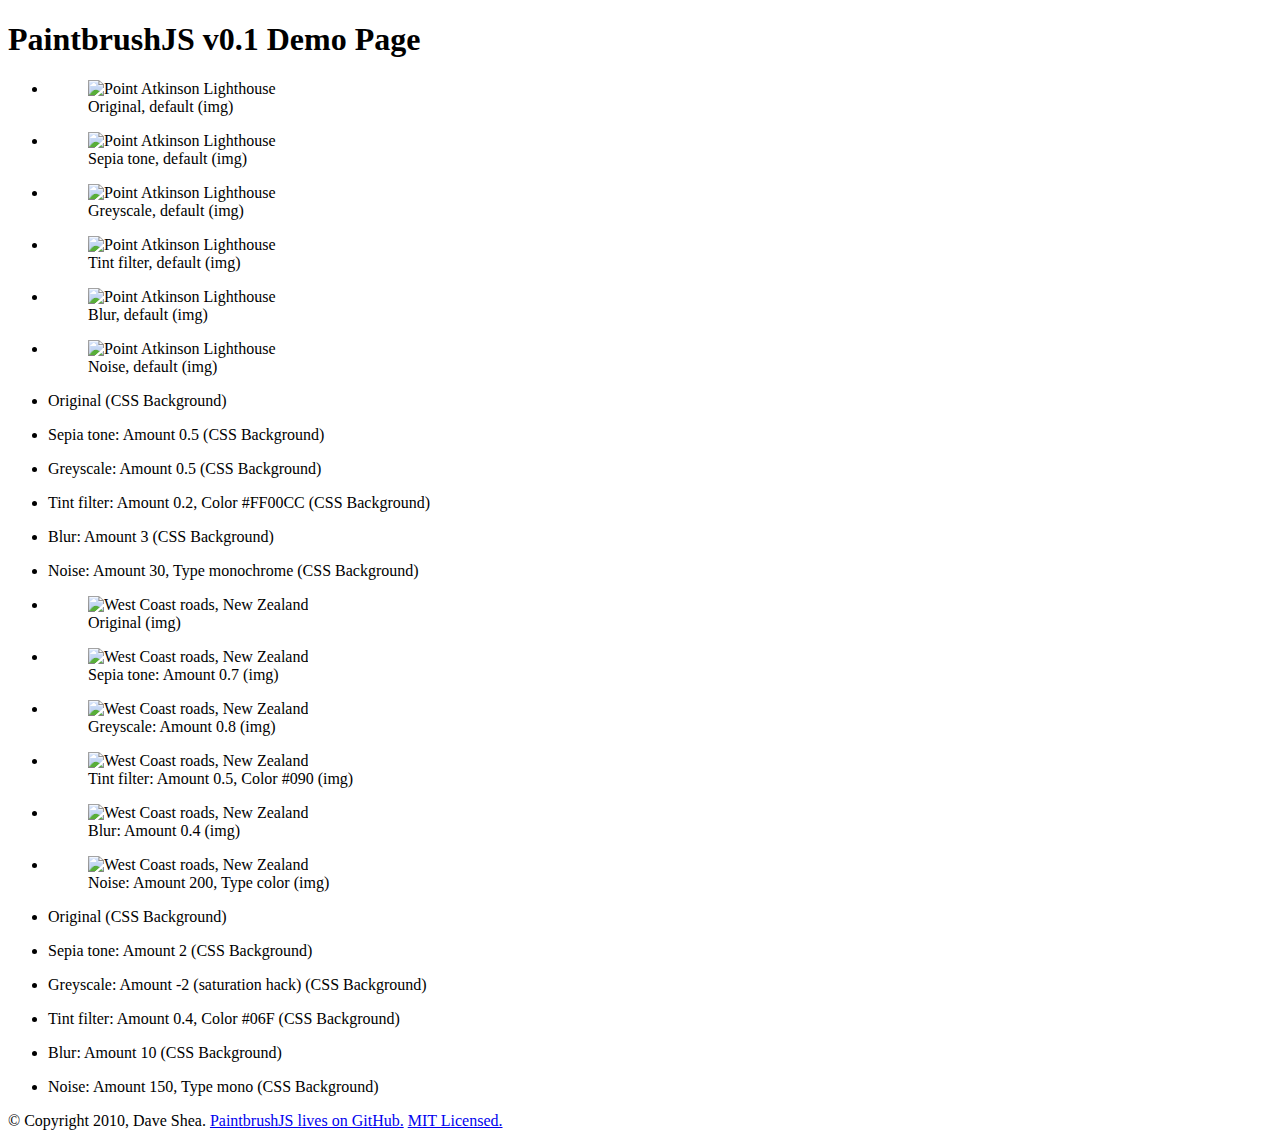
==== demo/index.html @ 7c208dc5 "" ====
<!doctype html>
<html>
	<head>
		<title>PaintbrushJS v0.1 Demo Page</title>
		<meta charset="utf-8" />

                <!--Scripts-->
		<script type="text/javascript" src="script/common.js"></script>
		<script type="text/javascript" src="script/paintbrush-0.1.js"></script>
                <!--End Scripts-->

		<link rel="stylesheet" type="text/css" href="style.css" />
	</head>
	<body>
		
		<h1>PaintbrushJS v0.1 Demo Page</h1>
		
		<ul class="odd">
			<li>
				<figure>
					<img src="images/240-lighthouse.jpg" width="240" height="160" alt="Point Atkinson Lighthouse">
					<figcaption>Original, default (img)</figcaption>
				</figure>
			</li>
			<li>
				<figure>
					<img src="images/240-lighthouse.jpg" class="filter-sepia" width="240" height="160" alt="Point Atkinson Lighthouse">
					<figcaption>Sepia tone, default (img)</figcaption>
				</figure>
			</li>
			<li>
				<figure>
					<img src="images/240-lighthouse.jpg" class="filter-greyscale" width="240" height="160" alt="Point Atkinson Lighthouse">
					<figcaption>Greyscale, default (img)</figcaption>
				</figure>
			</li>
		</ul>
		<ul>
			<li>
				<figure>
					<img src="images/240-lighthouse.jpg" class="filter-tint" width="240" height="160" alt="Point Atkinson Lighthouse">
					<figcaption>Tint filter, default (img)</figcaption>
				</figure>
			</li>
			<li>
				<figure>
					<img src="images/240-lighthouse.jpg" class="filter-blur" width="240" height="160" alt="Point Atkinson Lighthouse">
					<figcaption>Blur, default (img)</figcaption>
				</figure>
			</li>
			<li>
				<figure>
					<img src="images/240-lighthouse.jpg" class="filter-noise" width="240" height="160" alt="Point Atkinson Lighthouse">
					<figcaption>Noise, default (img)</figcaption>
				</figure>
			</li>
		</ul>		


		<ul class="odd">
			<li>
				<div class="bee">
					<p>Original (CSS Background)</p>
				</div>
			</li>
			<li>
				<div class="bee filter-sepia"
					data-pb-sepia-amount="0.5">
					<p>Sepia tone: Amount 0.5 (CSS Background)</p>
				</div>
			</li>
			<li>
				<div class="bee filter-greyscale"
					data-pb-greyscale-amount="0.5">
					<p>Greyscale: Amount 0.5 (CSS Background)</p>
				</div>
			</li>
		</ul>		
		<ul>
			<li>
				<div class="bee filter-tint"
					data-pb-tint-amount="0.2" 
					data-pb-tint-color="#f0c">
					<p>Tint filter: Amount 0.2, Color #FF00CC (CSS Background)</p>
				</div>
			</li>
			<li>
				<div class="bee filter-blur"
					data-pb-blur-amount="3">
					<p>Blur: Amount 3 (CSS Background)</p>
				</div>
			</li>
			<li>
				<div class="bee filter-noise" 
					data-pb-noise-amount="30"
					data-pb-noise-type="monochrome">
					<p>Noise: Amount 30, Type monochrome (CSS Background)</p>
				</div>
			</li>
		</ul>		

		<ul class="odd">
			<li>
				<figure>
					<img src="images/240-road.jpg" width="240" height="160" alt="West Coast roads, New Zealand">
					<figcaption>Original (img)</figcaption>
				</figure>
			</li>
			<li>
				<figure>
					<img src="images/240-road.jpg" class="filter-sepia" 
						data-pb-sepia-amount="0.7"
						width="240" height="160" alt="West Coast roads, New Zealand">
					<figcaption>Sepia tone: Amount 0.7 (img)</figcaption>
				</figure>
			</li>
			<li>
				<figure>
					<img src="images/240-road.jpg" class="filter-greyscale" 
						data-pb-greyscale-amount="0.8"
						width="240" height="160" alt="West Coast roads, New Zealand">
					<figcaption>Greyscale: Amount 0.8 (img)</figcaption>
				</figure>
			</li>
		</ul>
		<ul>
			<li>
				<figure>
					<img src="images/240-road.jpg" class="filter-tint" 
						data-pb-tint-amount="0.5" 
						data-pb-tint-color="#009900" 
						width="240" height="160" alt="West Coast roads, New Zealand">
					<figcaption>Tint filter: Amount 0.5, Color #090 (img)</figcaption>
				</figure>
			</li>
			<li>
				<figure>
					<img src="images/240-road.jpg" class="filter-blur" 
						data-pb-blur-amount="0.4" 
						width="240" height="160" alt="West Coast roads, New Zealand">
					<figcaption>Blur: Amount 0.4 (img)</figcaption>
				</figure>
			</li>
			<li>
				<figure>
					<img src="images/240-road.jpg" class="filter-noise"
						data-pb-noise-amount="200"
						data-pb-noise-type="colour"
						width="240" height="160" alt="West Coast roads, New Zealand">
					<figcaption>Noise: Amount 200, Type color (img)</figcaption>
				</figure>
			</li>
		</ul>		

		<ul class="odd">
			<li>
				<div class="stones">
					<p>Original (CSS Background)</p>
				</div>
			</li>
			<li>
				<div class="stones filter-sepia"
					data-pb-sepia-amount="2">
					<p>Sepia tone: Amount 2 (CSS Background)</p>
				</div>
			</li>
			<li>
				<div class="stones filter-greyscale"
					data-pb-greyscale-amount="-2">
					<p>Greyscale: Amount -2 (saturation hack) (CSS Background)</p>
				</div>
			</li>
		</ul>		
		<ul>
			<li>
				<div class="stones filter-tint"
					data-pb-tint-amount="0.4" 
					data-pb-tint-color="#06F">
					<p>Tint filter: Amount 0.4, Color #06F (CSS Background)</p>
				</div>
			</li>
			<li>
				<div class="stones filter-blur"
					data-pb-blur-amount="10">
					<p>Blur: Amount 10 (CSS Background)</p>
				</div>
			</li>
			<li>
				<div class="stones filter-noise" 
					data-pb-noise-amount="150"
					data-pb-noise-type="mono">
					<p>Noise: Amount 150, Type mono (CSS Background)</p>
				</div>
			</li>
		</ul>		


		<p id="copyright">&copy; Copyright 2010, Dave Shea. <a href="http://github.com/mezzoblue/PaintbrushJS">PaintbrushJS lives on GitHub.</a> <a href="http://www.opensource.org/licenses/mit-license.php">MIT Licensed.</a></p>


	</body>
</html>
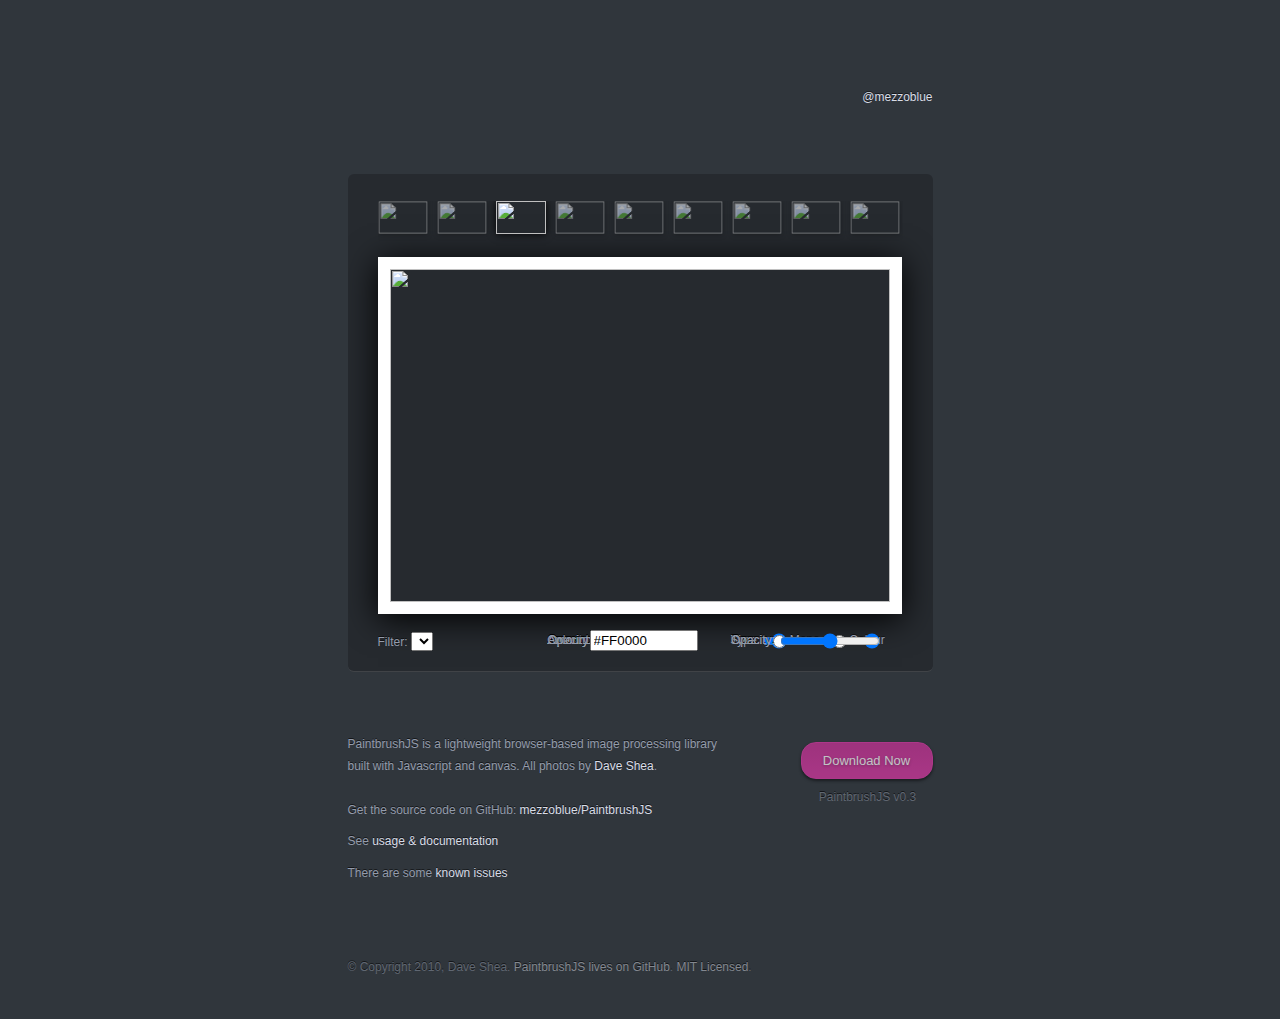
==== commit a2d2f38a: "Use common.js and paintbrush.js from the root of the repo for the demo" ====
--- a/demo/index.html
+++ b/demo/index.html
@@ -1,202 +1,171 @@
 <!doctype html>
 <html>
 	<head>
-		<title>PaintbrushJS v0.1 Demo Page</title>
+		<title>PaintbrushJS Playground</title>
 		<meta charset="utf-8" />
 
-                <!--Scripts-->
-		<script type="text/javascript" src="script/common.js"></script>
-		<script type="text/javascript" src="script/paintbrush-0.1.js"></script>
-                <!--End Scripts-->
+		<script type="text/javascript" src="../common.js"></script>
+		<script type="text/javascript" src="../paintbrush.js"></script>
+		<script type="text/javascript" src="script/playground.js"></script>
 
-		<link rel="stylesheet" type="text/css" href="style.css" />
+		<link rel="stylesheet" type="text/css" href="css/playground.css" />
 	</head>
 	<body>
 		
-		<h1>PaintbrushJS v0.1 Demo Page</h1>
+		<header>
+			<h1><a href="http://github.com/mezzoblue/PaintbrushJS">PaintbrushJS</a> Playground</h1>
+			<aside>
+				<span>by Dave Shea</span>
+				<a href="http://twitter.com/mezzoblue">@mezzoblue</a>
+			</aside>
+		</header>
 		
-		<ul class="odd">
-			<li>
-				<figure>
-					<img src="images/240-lighthouse.jpg" width="240" height="160" alt="Point Atkinson Lighthouse">
-					<figcaption>Original, default (img)</figcaption>
-				</figure>
-			</li>
-			<li>
-				<figure>
-					<img src="images/240-lighthouse.jpg" class="filter-sepia" width="240" height="160" alt="Point Atkinson Lighthouse">
-					<figcaption>Sepia tone, default (img)</figcaption>
-				</figure>
-			</li>
-			<li>
-				<figure>
-					<img src="images/240-lighthouse.jpg" class="filter-greyscale" width="240" height="160" alt="Point Atkinson Lighthouse">
-					<figcaption>Greyscale, default (img)</figcaption>
-				</figure>
-			</li>
-		</ul>
-		<ul>
-			<li>
-				<figure>
-					<img src="images/240-lighthouse.jpg" class="filter-tint" width="240" height="160" alt="Point Atkinson Lighthouse">
-					<figcaption>Tint filter, default (img)</figcaption>
-				</figure>
-			</li>
-			<li>
-				<figure>
-					<img src="images/240-lighthouse.jpg" class="filter-blur" width="240" height="160" alt="Point Atkinson Lighthouse">
-					<figcaption>Blur, default (img)</figcaption>
-				</figure>
-			</li>
-			<li>
-				<figure>
-					<img src="images/240-lighthouse.jpg" class="filter-noise" width="240" height="160" alt="Point Atkinson Lighthouse">
-					<figcaption>Noise, default (img)</figcaption>
-				</figure>
-			</li>
-		</ul>		
+		<a href="http://github.com/mezzoblue/PaintbrushJS" class="github">Fork me on GitHub</a>
+		
+		<form action="#" method="post" id="interaction-form">
+		<div id="interaction">
+
+			<ul class="thumbnails">
+				<li class="thumb"><img src="images/500/lighthouse.jpg" width="50" height="33" alt=""></li>
+				<li class="thumb"><img src="images/500/staples.jpg" width="50" height="33" alt=""></li>
+				<li class="thumb current"><img src="images/500/bee.jpg" width="50" height="33" alt=""></li>
+				<li class="thumb"><img src="images/500/leaves.jpg" width="50" height="33" alt=""></li>
+				<li class="thumb"><img src="images/500/louvre.jpg" width="50" height="33" alt=""></li>
+				<li class="thumb"><img src="images/500/sign.jpg" width="50" height="33" alt=""></li>
+				<li class="thumb"><img src="images/500/road.jpg" width="50" height="33" alt=""></li>
+				<li class="thumb"><img src="images/500/jordan.jpg" width="50" height="33" alt=""></li>
+				<li class="thumb"><img src="images/500/stones.jpg" width="50" height="33" alt=""></li>
+			</ul>
+
+			<img id="filter-target" src="images/500/bee.jpg" width="500" height="333" alt="">
+
+			<label class="selector">
+				Filter:
+				<select id="filter-selector"></select>
+			</label>
+
+			<div class="controls" id="controls-blur">
+				<label>
+					Amount:
+					<input type="range" name="data-pb-blur-amount" min="0" max="10" step="0.05" value="0">
+				</label>
+			</div>
+
+			<div class="controls" id="controls-edges">
+				<label>
+					Amount:
+					<input type="range" name="data-pb-edges-amount" min="0" max="1" step="0.01" value="1">
+				</label>
+			</div>
+
+			<div class="controls" id="controls-emboss">
+				<label>
+					Amount:
+					<input type="range" name="data-pb-emboss-amount" min="0" max="1" step="0.01" value="0.2">
+				</label>
+			</div>
+
+			<div class="controls" id="controls-greyscale">
+				<label>
+					Opacity:
+					<input type="range" name="data-pb-greyscale-opacity" min="0" max="1" step="0.01" value="1">
+				</label>
+			</div>
+
+			<div class="controls" id="controls-matrix">
+				<label>
+					Amount:
+					<input type="range" name="data-pb-matrix-amount" min="0" max="1" step="0.01" value="0.2">
+				</label>
+			</div>
+
+			<div class="controls" id="controls-mosaic">
+				<label>
+					Opacity:
+					<input type="range" name="data-pb-mosaic-opacity" min="0" max="1" step="0.01" value="1">
+				</label>
+				<label>
+					Size:
+					<input type="range" name="data-pb-mosaic-size" min="1" max="40" step="1" value="5">
+				</label>
+			</div>
+
+			<div class="controls" id="controls-noise">
+				<label>
+					Amount:
+					<input type="range" name="data-pb-noise-amount" min="0" max="100" step="1" value="30">
+				</label>
+				<label>
+					Type:
+					<input type="radio" name="data-pb-noise-type" value="mono"> Mono
+					<input type="radio" name="data-pb-noise-type" value="colour"> Colour
+				</label>
+			</div>
+
+			<div class="controls" id="controls-posterize">
+				<label>
+					Amount:
+					<input type="range" name="data-pb-posterize-amount" min="2" max="100" step="1" value="5">
+				</label>
+				<label>
+					Opacity:
+					<input type="range" name="data-pb-posterize-opacity" min="0" max="1" step="0.01" value="1">
+				</label>
+			</div>
+
+			<div class="controls" id="controls-sepia">
+				<label>
+					Opacity:
+					<input type="range" name="data-pb-sepia-opacity" min="0" max="1" step="0.01" value="0.5">
+				</label>
+			</div>
+
+			<div class="controls" id="controls-sharpen">
+				<label>
+					Amount:
+					<input type="range" name="data-pb-sharpen-amount" min="0" max="1" step="0.01" value="0.2">
+				</label>
+			</div>
+
+			<div class="controls" id="controls-tint">
+				<label>
+					Colour:
+					<input type="text" name="data-pb-tint-color" value="#FF0000">
+				</label>
+				<label>
+					Opacity:
+					<input type="range" name="data-pb-tint-opacity" min="0" max="1" step="0.01" value="0.5">
+				</label>
+			</div>
+			
+			<button class="apply" type="submit">Apply</button>
+
+		</div>		
+		</form>		
 
 
-		<ul class="odd">
-			<li>
-				<div class="bee">
-					<p>Original (CSS Background)</p>
-				</div>
-			</li>
-			<li>
-				<div class="bee filter-sepia"
-					data-pb-sepia-amount="0.5">
-					<p>Sepia tone: Amount 0.5 (CSS Background)</p>
-				</div>
-			</li>
-			<li>
-				<div class="bee filter-greyscale"
-					data-pb-greyscale-amount="0.5">
-					<p>Greyscale: Amount 0.5 (CSS Background)</p>
-				</div>
-			</li>
-		</ul>		
-		<ul>
-			<li>
-				<div class="bee filter-tint"
-					data-pb-tint-amount="0.2" 
-					data-pb-tint-color="#f0c">
-					<p>Tint filter: Amount 0.2, Color #FF00CC (CSS Background)</p>
-				</div>
-			</li>
-			<li>
-				<div class="bee filter-blur"
-					data-pb-blur-amount="3">
-					<p>Blur: Amount 3 (CSS Background)</p>
-				</div>
-			</li>
-			<li>
-				<div class="bee filter-noise" 
-					data-pb-noise-amount="30"
-					data-pb-noise-type="monochrome">
-					<p>Noise: Amount 30, Type monochrome (CSS Background)</p>
-				</div>
-			</li>
-		</ul>		
 
-		<ul class="odd">
-			<li>
-				<figure>
-					<img src="images/240-road.jpg" width="240" height="160" alt="West Coast roads, New Zealand">
-					<figcaption>Original (img)</figcaption>
-				</figure>
-			</li>
-			<li>
-				<figure>
-					<img src="images/240-road.jpg" class="filter-sepia" 
-						data-pb-sepia-amount="0.7"
-						width="240" height="160" alt="West Coast roads, New Zealand">
-					<figcaption>Sepia tone: Amount 0.7 (img)</figcaption>
-				</figure>
-			</li>
-			<li>
-				<figure>
-					<img src="images/240-road.jpg" class="filter-greyscale" 
-						data-pb-greyscale-amount="0.8"
-						width="240" height="160" alt="West Coast roads, New Zealand">
-					<figcaption>Greyscale: Amount 0.8 (img)</figcaption>
-				</figure>
-			</li>
-		</ul>
-		<ul>
-			<li>
-				<figure>
-					<img src="images/240-road.jpg" class="filter-tint" 
-						data-pb-tint-amount="0.5" 
-						data-pb-tint-color="#009900" 
-						width="240" height="160" alt="West Coast roads, New Zealand">
-					<figcaption>Tint filter: Amount 0.5, Color #090 (img)</figcaption>
-				</figure>
-			</li>
-			<li>
-				<figure>
-					<img src="images/240-road.jpg" class="filter-blur" 
-						data-pb-blur-amount="0.4" 
-						width="240" height="160" alt="West Coast roads, New Zealand">
-					<figcaption>Blur: Amount 0.4 (img)</figcaption>
-				</figure>
-			</li>
-			<li>
-				<figure>
-					<img src="images/240-road.jpg" class="filter-noise"
-						data-pb-noise-amount="200"
-						data-pb-noise-type="colour"
-						width="240" height="160" alt="West Coast roads, New Zealand">
-					<figcaption>Noise: Amount 200, Type color (img)</figcaption>
-				</figure>
-			</li>
-		</ul>		
+		<section id="description">
+			<aside>
+				<a href="http://github.com/mezzoblue/PaintbrushJS/zipball/master">Download Now</a>
+				<p>PaintbrushJS v0.3</p>
+			</aside>
+		
+			<p>PaintbrushJS is a lightweight browser-based image processing library built with Javascript and canvas. All photos by <a href="http://www.flickr.com/photos/mezzoblue/sets/72057594064508706/">Dave Shea</a>.</p>
 
-		<ul class="odd">
-			<li>
-				<div class="stones">
-					<p>Original (CSS Background)</p>
-				</div>
-			</li>
-			<li>
-				<div class="stones filter-sepia"
-					data-pb-sepia-amount="2">
-					<p>Sepia tone: Amount 2 (CSS Background)</p>
-				</div>
-			</li>
-			<li>
-				<div class="stones filter-greyscale"
-					data-pb-greyscale-amount="-2">
-					<p>Greyscale: Amount -2 (saturation hack) (CSS Background)</p>
-				</div>
-			</li>
-		</ul>		
-		<ul>
-			<li>
-				<div class="stones filter-tint"
-					data-pb-tint-amount="0.4" 
-					data-pb-tint-color="#06F">
-					<p>Tint filter: Amount 0.4, Color #06F (CSS Background)</p>
-				</div>
-			</li>
-			<li>
-				<div class="stones filter-blur"
-					data-pb-blur-amount="10">
-					<p>Blur: Amount 10 (CSS Background)</p>
-				</div>
-			</li>
-			<li>
-				<div class="stones filter-noise" 
-					data-pb-noise-amount="150"
-					data-pb-noise-type="mono">
-					<p>Noise: Amount 150, Type mono (CSS Background)</p>
-				</div>
-			</li>
-		</ul>		
+			<ul>
+				<li>Get the source code on GitHub: <a href="http://github.com/mezzoblue/PaintbrushJS">mezzoblue/PaintbrushJS</a></li>
+				<li>See <a href="http://wiki.github.com/mezzoblue/PaintbrushJS/documentation">usage &amp; documentation</a></li>
+				<li>There are some <a href="http://wiki.github.com/mezzoblue/PaintbrushJS/known-issues">known issues</a></li>
+			</ul>
+		</section>
 
 
-		<p id="copyright">&copy; Copyright 2010, Dave Shea. <a href="http://github.com/mezzoblue/PaintbrushJS">PaintbrushJS lives on GitHub.</a> <a href="http://www.opensource.org/licenses/mit-license.php">MIT Licensed.</a></p>
 
+		
+		<footer>
+			<p id="copyright">&copy; Copyright 2010, Dave Shea. <a href="http://github.com/mezzoblue/PaintbrushJS">PaintbrushJS lives on GitHub</a>. <a href="http://www.opensource.org/licenses/mit-license.php">MIT Licensed</a>.</p>
+		</footer>
 
 	</body>
 </html>--- a/demo/css/playground.css
+++ b/demo/css/playground.css
@@ -0,0 +1,334 @@
+/* --------------------------------------------------
+//
+// playground.css
+// Supporting style for the PaintbrushJS playground
+// (not part of the core PaintbrushJS, safe to delete)
+//
+// This project lives on GitHub:
+//    http://github.com/mezzoblue/PaintbrushJS
+//
+// --------------------------------------------------
+*/
+
+
+																						/* -- Base HTML -- */
+a, a:visited {
+	color: #d9dde7;
+	text-decoration: none;
+}
+a:hover, a:focus {
+	text-decoration: underline;
+}
+body {
+	font: 12px "Lucida Grande", "Lucida Sans Unicode", arial, sans-serif;
+	color: #949cac;
+	text-shadow: rgba(0, 0, 0, 0.6) 0 -1px 0;
+	background-color: #30363c;
+	background-image: 
+		url(../images/site/bg-highlight.png),
+		url(../images/site/bg.jpg);
+	background-repeat: repeat-x, repeat;
+	background-position: 50% 0, 50% 0;
+}
+h2 {
+	font-size: 14px;
+	font-weight: normal;
+	background: rgba(0, 0, 0, 0.08);
+	text-shadow: rgba(0, 0, 0, 0.05) 1px 1px 2px;
+	padding: 3px 12px 5px 12px;
+	-webkit-border-radius: 12px;
+	-moz-border-radius: 12px;
+	border-radius: 12px;
+	border-top: solid 1px rgba(0, 0, 0, 0.1);
+	border-bottom: solid 1px rgba(255, 255, 255, 0.05);
+	margin: 0;
+}
+input[type=range], input[type=text] {
+	width: 100px;
+}
+input[type=radio] {
+	margin: 0 0 0 10px;
+}
+p {
+	line-height: 1.83333;
+}
+
+
+
+
+																						/* -- Header Layout -- */
+header {
+	display: block;
+	width: 500px;
+	padding: 65px 85px 30px 0;
+	margin: 0 auto 38px auto;
+	position: relative;
+	background: url(../images/site/divider.png) no-repeat 50% 100%;
+}
+header h1 {
+	margin: 0;
+	height: 33px;
+	overflow: hidden;
+	text-indent: -9999px;
+	background: url(../images/site/heading.png) no-repeat 0 0;
+}
+header aside {
+	position: absolute;
+	text-align: right;
+	right: 0;
+	top: 65px;
+}
+	header aside span {
+		overflow: hidden;
+		text-indent: -9999px;
+		text-align: left;
+		display: block;
+		background: url(../images/site/byline.png);
+		width: 87px;
+		height: 17px;
+	}
+	header aside a, header aside a:visited {
+		display: block;
+	}
+.github {
+	position: absolute;
+	top: 0;
+	right: 0;
+	display: block;
+	width: 149px;
+	height: 149px;
+	background: url(../images/site/forkme.png);
+	text-indent: -9999px;
+	overflow: hidden;
+}
+
+
+
+																						/* -- Interaction Area Layout -- */
+.thumbnails {
+	list-style: none;
+	margin: 0;
+	padding: 0;
+	width: 100%;
+	overflow: hidden;
+}
+.thumbnails li {
+	float: left;
+	list-style: none;
+	margin: 0 9px 0 0;
+	padding: 0 0 20px 0;
+}
+	.thumbnails li.current {
+		background: url(../images/site/current.png) no-repeat 50% 41px;
+	}
+.thumbnails img {
+	opacity: 0.6;
+	-webkit-transform: scale(0.98);
+	-moz-transform: scale(0.98);
+	transform: scale(0.98);
+
+	-webkit-transition-property: opacity, -webkit-transform, -webkit-box-shadow;
+	-webkit-transition-duration: 0.15s;
+	-webkit-transition-timing-function: ease-out;
+
+	-moz-transition-property: opacity, -moz-transform, -moz-box-shadow;
+	-moz-transition-duration: 0.15s;
+	-moz-transition-timing-function: ease-out;
+
+	-webkit-box-shadow: rgba(0, 0, 0, 0.5) 0 0 5px;
+	-moz-box-shadow: rgba(0, 0, 0, 0.5) 0 0 5px;
+	box-shadow: rgba(0, 0, 0, 0.5) 0 0 5px;
+
+	cursor: pointer;
+}
+	.thumbnails li.current img, .thumbnails img:hover {
+		opacity: 1;
+		-webkit-transform: scale(1);
+		-moz-transform: scale(1);
+		transform: scale(1);
+
+		-webkit-box-shadow: rgba(0, 0, 0, 1) 0 0 8px;
+		-moz-box-shadow: rgba(0, 0, 0, 1) 0 0 8px;
+		box-shadow: rgba(0, 0, 0, 1) 0 0 8px;
+	}
+	.thumbnails li:last-child {
+		margin-right: 0;
+	}
+
+#interaction, #examples {
+	width: 525px;
+	padding: 27px 30px 57px 30px;
+	margin: 0 auto 30px auto;
+	background: rgba(27, 30, 33, 0.5);
+	border: solid 1px rgba(255, 255, 255, 0.12);
+	border-width: 0 0 1px 0;
+	-webkit-border-radius: 6px;
+	-moz-border-radius: 6px;
+	border-radius: 6px;
+	position: relative;
+	overflow: hidden;
+}
+	#examples {
+		padding-bottom: 0;
+	}
+#filter-target {
+	border: solid 12px #fff;
+	-webkit-box-shadow: #000 0 5px 32px;
+	-moz-box-shadow: #000 0 5px 32px;
+	box-shadow: #000 0 5px 32px;
+}
+#examples h2 {
+	float: left;
+}
+#examples textarea {
+	width: 262px;
+	height: 104px;
+	padding: 4px;
+	margin-top: 10px;
+	margin-bottom: 30px;
+	-webkit-border-radius: 6px;
+	-moz-border-radius: 6px;
+	border-radius: 6px;
+	border: none;
+	font-size: 12px;
+	line-height: 1.5;
+	color: #949cac;
+	text-shadow: rgba(0, 0, 0, 0.1) 1px 1px 0;
+	background: rgba(255, 255, 255, 0.02);
+	border-top: solid 1px rgba(0, 0, 0, 0.15);
+	border-bottom: solid 1px rgba(255, 255, 255, 0.05);
+}
+.filtered {
+	display: block;
+	clear: left;
+	float: left;
+	border: solid 8px #fff;
+	margin-bottom: 30px;
+	margin-right: 30px;
+	-webkit-box-shadow: #000 0 2px 16px;
+	-moz-box-shadow: #000 0 2px 16px;
+	box-shadow: #000 0 2px 16px;
+}
+.selector {
+	display: block;
+	position: absolute;
+	bottom: 20px;
+	left: 30px;
+}
+.controls {
+	position: absolute;
+	bottom: 20px;
+	left: 200px;
+}
+	.controls input {
+		margin-right: 30px;
+		vertical-align: middle;
+	}
+	.controls label:last-child input {
+		margin-right: 0;
+	}
+.apply {
+	display: none;
+}
+
+
+																						/* -- Description Area Layout -- */
+#description {
+	display: block;
+	width: 585px;
+	padding: 20px 0 0 0;
+	margin: 0 auto;
+}
+#description ul {
+	margin: 1.8em 0 0 0;
+	padding: 0;
+	line-height: 1.8333;
+}
+#description li {
+	list-style: none;
+	margin-bottom: 0.8em;
+}
+#description aside {
+	float: right;
+	width: 210px;
+	text-align: right;
+	padding-top: 20px;
+}
+#description aside p {
+	color: #606772;
+	text-align: center;
+	width: 130px;
+	margin: 8px 0 0 auto;
+}
+#description aside a, #description aside a:visited {
+	width: 130px;
+	padding: 10px 0;
+	margin: 0 0 0 auto;
+	display: block;
+	font-size: 13px;
+	text-shadow: rgba(0, 0, 0, 0.33) 0 1px 3px;
+	text-align: center;
+	border: solid 1px #e338aa;
+	-webkit-border-radius: 15px;
+	-moz-border-radius: 15px;
+	border-radius: 15px;
+	color: #fff;
+	background: #e338aa;
+	opacity: 0.7;
+
+	background: -webkit-gradient(
+	    linear,
+	    left bottom,
+	    left top,
+	    color-stop(0, rgb(221,55,166)),
+	    color-stop(1, rgb(204,50,153))
+	);
+	background: -moz-linear-gradient(
+	    center bottom,
+	    rgb(221,55,166) 0%,
+	    rgb(204,50,153) 100%
+	);
+
+	-webkit-box-shadow: rgba(0, 0, 0, 0.66) 0 2px 3px;
+	-moz-box-shadow: rgba(0, 0, 0, 0.66) 0 2px 3px;
+	box-shadow: rgba(0, 0, 0, 0.66) 0 2px 3px;
+	
+	-webkit-transition: -webkit-box-shadow, opacity 0.25s linear;
+}
+	#description aside a:hover, #description aside a:focus {
+		text-decoration: none;
+		text-shadow: rgba(0, 0, 0, 0.5) 0 1px 2px;
+		border-color: #ee5fbe;
+		-webkit-box-shadow: rgba(0, 0, 0, 0.66) 0 3px 6px;
+		-moz-box-shadow: rgba(0, 0, 0, 0.66) 0 3px 6px;
+		box-shadow: rgba(0, 0, 0, 0.66) 0 3px 6px;
+		background: -webkit-gradient(
+		    linear,
+		    left bottom,
+		    left top,
+		    color-stop(0, rgb(200,49,150)),
+		    color-stop(1, rgb(227,56,170))
+		);
+		background: -moz-linear-gradient(
+		    center bottom,
+		    rgb(200,49,150) 0%,
+		    rgb(227,56,170) 100%
+		);
+		opacity: 1;
+	}
+
+																						/* -- Footer Layout -- */
+footer {
+	display: block;
+	width: 585px;
+	padding: 20px 0;
+	color: #606772;
+	background: url(../images/site/divider.png) no-repeat 50% 0;
+	margin: 40px auto 0 auto;
+}
+footer a, footer a:visited {
+	color: #838890;
+}
+footer a:hover, footer a:focus {
+	color: #d9dde7;
+}